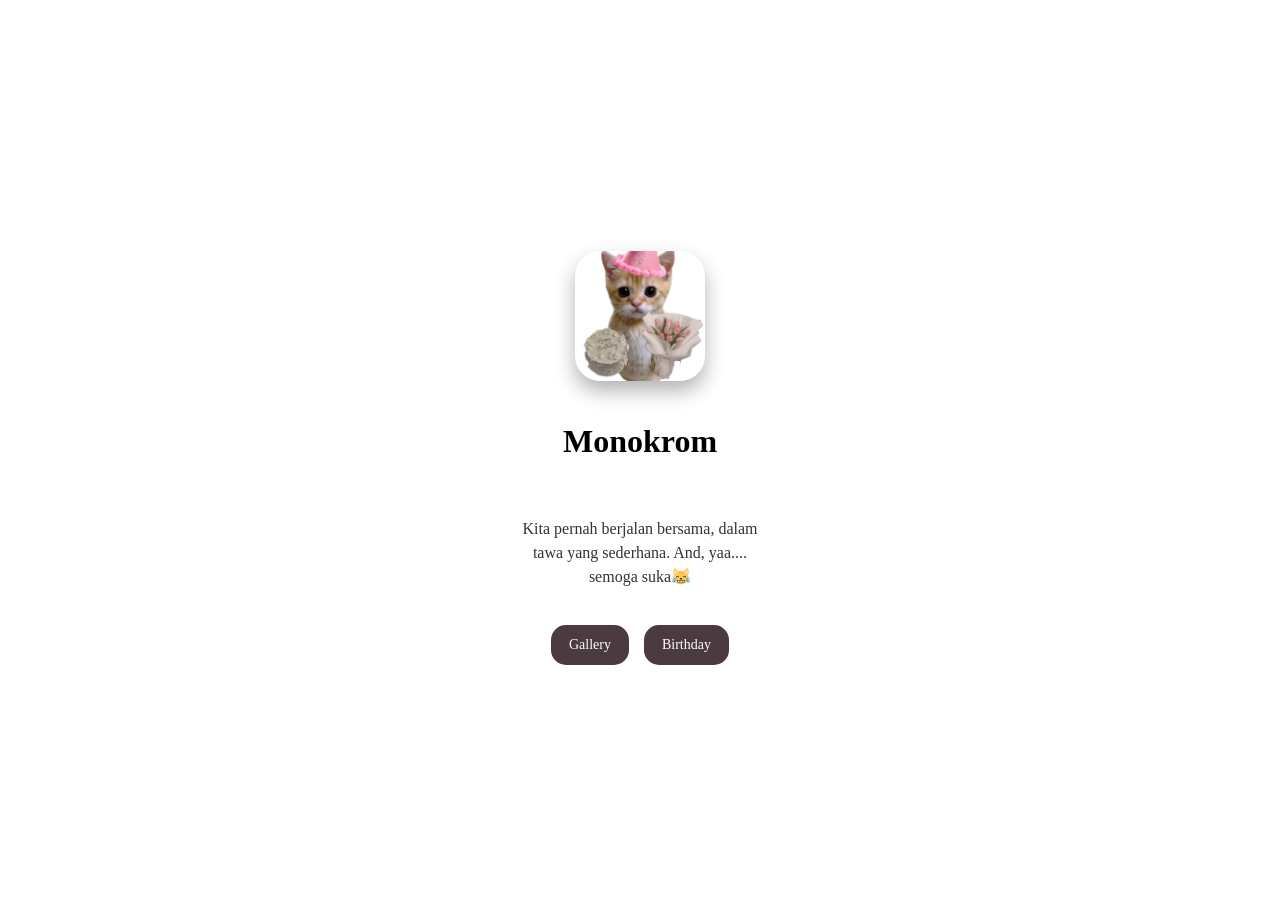
==== index.html @ 5f91d985 "Add files via upload" ====
<!DOCTYPE html>
<html lang="id">
<head>
<meta charset="UTF-8">
<meta name="viewport" content="width=device-width, initial-scale=1.0, maximum-scale=3.0, minimum-scale=1.0, user-scalable=yes">
<title>Home</title>
<link rel="stylesheet" href="style.css">
</head>
<body>

<div class="home">

  <img src="Birthday.png" class="home-img">

  <h1 class="home-title">Monokrom</h1>

  <p class="home-text">
    Kita pernah berjalan bersama,  
    dalam tawa yang sederhana.
    And, yaa.... semoga suka😹
  </p>

  <div class="home-menu">
    <a href="gallery.html">Gallery</a>
    <a href="birthday.html">Birthday</a>
  </div>

</div>

<audio id="audio" src="Monokrom.mp3" loop></audio>

<script>
const audio = document.getElementById("audio");

// auto play (butuh interaksi dikit)
document.addEventListener("click", () => {
  audio.volume = 0.7;
  audio.play();
}, { once: true });
</script>

</body>
</html>
---- style.css ----
/* ================= DASHBOARD ================= */
.home {
  display:flex;
  flex-direction:column;
  align-items:center;
  justify-content:center;
  height:100vh;
  gap:20px;
}

.home-img {
  width:130px;
  height:130px;
  border-radius:25px;
  object-fit:cover;
  box-shadow:0 10px 20px rgba(0,0,0,0.3);
}

.home-title {
  font-family:'Primetime';
  font-size:32px;
}

.home-text {
  opacity:0.8;
  text-align:center;
  max-width:250px;
  line-height:1.5;
}

.home-menu {
  display:flex;
  gap:15px;
}

.home-menu a {
  background:#4b3a3f;
  padding:12px 18px;
  border-radius:15px;
  text-decoration:none;
  color:white;
  font-size:14px;
}
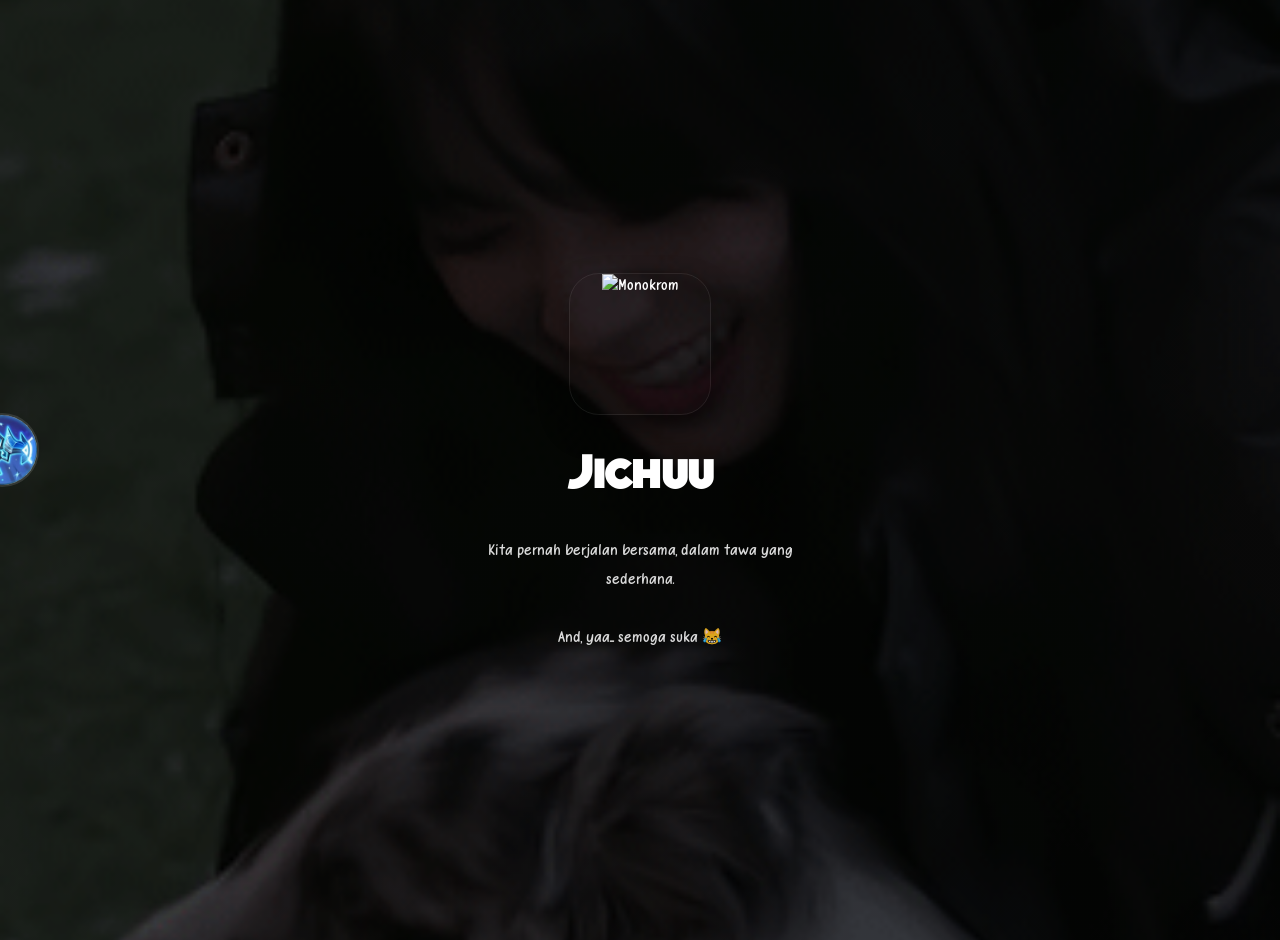
==== commit 27689427: "Add files via upload" ====
--- a/index.html
+++ b/index.html
@@ -1,43 +1,51 @@
-<!DOCTYPE html>
-<html lang="id">
-<head>
-<meta charset="UTF-8">
-<meta name="viewport" content="width=device-width, initial-scale=1.0, maximum-scale=3.0, minimum-scale=1.0, user-scalable=yes">
-<title>Home</title>
-<link rel="stylesheet" href="style.css">
-</head>
-<body>
-
-<div class="home">
-
-  <img src="Birthday.png" class="home-img">
-
-  <h1 class="home-title">Monokrom</h1>
-
-  <p class="home-text">
-    Kita pernah berjalan bersama,  
-    dalam tawa yang sederhana.
-    And, yaa.... semoga suka😹
-  </p>
-
-  <div class="home-menu">
-    <a href="gallery.html">Gallery</a>
-    <a href="birthday.html">Birthday</a>
-  </div>
-
+<!DOCTYPE html><html lang="id"><head>
+  <meta charset="UTF-8">
+  <meta name="viewport"
+        content="width=device-width, initial-scale=1.0, maximum-scale=3.0, minimum-scale=1.0, user-scalable=yes">  <title>Monokrom</title>  <link rel="stylesheet" href="style.css">
+</head><body>  <!-- NAVBAR -->  <div class="top-bar"><div class="top-img" onclick="toggleMenu()">
+  <img src="Winter.jpg" alt="Profile">
 </div>
 
-<audio id="audio" src="Monokrom.mp3" loop></audio>
+<div class="top-menu" id="menu">
+  <a href="gallery.html" class="menu-btn">Gallery</a>
+  <a href="birthday.html" class="menu-btn">Wishlist</a>
+</div>
 
-<script>
-const audio = document.getElementById("audio");
+  </div>  <!-- HOME -->  <div class="home"><div class="home-img">
+  <img src="2.gif" alt="Monokrom">
+</div>
 
-// auto play (butuh interaksi dikit)
-document.addEventListener("click", () => {
-  audio.volume = 0.7;
-  audio.play();
-}, { once: true });
-</script>
+<h1 class="home-title">Jichuu</h1>
 
-</body>
-</html>+<p class="home-text">
+  Kita pernah berjalan bersama,
+  dalam tawa yang sederhana.
+  <br><br>
+  And, yaa.... semoga suka 😹
+</p>
+
+  </div>  <!-- AUDIO --><audio id="audio" src="Monokrom.mp3" loop></audio>
+
+  <script>
+
+    function toggleMenu() {
+
+      const menu = document.getElementById("menu");
+      const logo = document.querySelector(".top-img");
+
+      menu.classList.toggle("active");
+
+      logo.classList.remove("spin");
+      void logo.offsetWidth;
+      logo.classList.add("spin");
+
+    }
+
+    const audio = document.getElementById("audio");
+
+    document.addEventListener("click", () => {
+      audio.volume = 0.7;
+      audio.play();
+    }, { once: true });
+
+  </script></body></html>
--- a/style.css
+++ b/style.css
@@ -1,43 +1,325 @@
-/* ================= DASHBOARD ================= */
-.home {
-  display:flex;
-  flex-direction:column;
-  align-items:center;
-  justify-content:center;
-  height:100vh;
-  gap:20px;
-}
-
-.home-img {
-  width:130px;
-  height:130px;
-  border-radius:25px;
-  object-fit:cover;
-  box-shadow:0 10px 20px rgba(0,0,0,0.3);
-}
-
-.home-title {
-  font-family:'Primetime';
-  font-size:32px;
-}
-
-.home-text {
-  opacity:0.8;
-  text-align:center;
-  max-width:250px;
-  line-height:1.5;
-}
-
-.home-menu {
-  display:flex;
-  gap:15px;
-}
-
-.home-menu a {
-  background:#4b3a3f;
-  padding:12px 18px;
-  border-radius:15px;
-  text-decoration:none;
-  color:white;
-  font-size:14px;
+/* =======================
+🎯 FONT
+======================= */
+@font-face {
+font-family:'Primetime';
+src:url('Primetime.ttf') format('truetype');
+}
+
+@font-face {
+font-family:'VanillaTwilight';
+src:url('Vanilla Twilight.otf') format('opentype');
+}
+
+/* =======================
+🌐 BASE
+======================= */
+body{
+margin:0;
+min-height:100vh;
+font-family:'VanillaTwilight', Arial, sans-serif;
+color:white;
+overflow:hidden;
+
+background:
+linear-gradient(
+rgba(0,0,0,.65),
+rgba(0,0,0,.65)
+),
+url("Background.gif");
+
+background-size:cover;
+background-position:center;
+background-repeat:no-repeat;
+}
+
+/* =======================
+🧭 NAVBAR
+======================= */
+.top-bar{
+position:fixed;
+left:-35px;
+top:50%;
+transform:translateY(-50%);
+z-index:999;
+}
+
+/* LOGO */
+.top-img{
+width:70px;
+height:70px;
+
+border-radius:50%;
+overflow:hidden;
+
+cursor:pointer;
+
+border:2px solid rgba(255,255,255,.12);
+
+box-shadow:
+0 0 0 rgba(255,255,255,0);
+
+animation:pulse 2s ease-in-out infinite;
+
+transition:
+transform .5s ease,
+box-shadow .5s ease;
+}
+
+.top-img img{
+width:100%;
+height:100%;
+object-fit:cover;
+}
+
+/* PAS DIKLIK */
+.top-img.spin{
+animation:
+pulse 2s ease-in-out infinite,
+spin .8s linear;
+
+box-shadow:
+0 0 25px rgba(255,255,255,.25);
+}
+
+/* MENU */
+.top-menu{
+position:absolute;
+left:85px;
+top:50%;
+
+display:flex;
+flex-direction:column;
+gap:12px;
+
+opacity:0;
+pointer-events:none;
+
+transform:
+translateY(-50%)
+translateX(-20px)
+scale(.85);
+
+transition:
+opacity .35s ease,
+transform .35s ease;
+}
+
+.top-menu.active{
+opacity:1;
+pointer-events:auto;
+
+transform:
+translateY(-50%)
+translateX(0)
+scale(1);
+}
+
+/* BUTTON */
+.menu-btn{
+background:rgba(20,20,22,.85);
+
+padding:12px 18px;
+
+border-radius:999px;
+
+color:white;
+text-decoration:none;
+
+border:1px solid rgba(255,255,255,.08);
+
+backdrop-filter:blur(10px);
+-webkit-backdrop-filter:blur(10px);
+
+transition:.25s;
+}
+
+.menu-btn:hover{
+transform:translateX(5px);
+}
+
+/* NGEMBANG */
+@keyframes pulse{
+
+0%{
+transform:scale(1);
+}
+
+50%{
+transform:scale(1.18);
+}
+
+100%{
+transform:scale(1);
+}
+
+}
+
+/* MUTER */
+@keyframes spin{
+
+from{
+rotate:0deg;
+}
+
+to{
+rotate:360deg;
+}
+
+}
+
+/* PAS MENU DIBUKA */
+.top-img.active{
+animation:none;
+
+transform:
+rotate(360deg)
+scale(1.1);
+
+box-shadow:
+0 0 25px rgba(255,255,255,.25);
+}
+
+.top-img img{
+width:100%;
+height:100%;
+object-fit:cover;
+}
+
+/* BUBBLE MENU */
+.top-menu{
+position:absolute;
+left:85px;
+top:50%;
+
+display:flex;
+flex-direction:column;
+gap:12px;
+
+opacity:0;
+pointer-events:none;
+
+transform:
+translateY(-50%)
+translateX(-20px)
+scale(.85);
+
+transition:
+opacity .35s ease,
+transform .35s ease;
+}
+
+/* MENU MUNCUL */
+.top-menu.active{
+opacity:1;
+pointer-events:auto;
+
+transform:
+translateY(-50%)
+translateX(0)
+scale(1);
+}
+
+/* BUTTON */
+.menu-btn{
+background:rgba(20,20,22,.85);
+
+padding:12px 18px;
+
+border-radius:999px;
+
+color:white;
+text-decoration:none;
+
+border:1px solid rgba(255,255,255,.08);
+
+backdrop-filter:blur(10px);
+-webkit-backdrop-filter:blur(10px);
+
+transition:.25s;
+}
+
+.menu-btn:hover{
+transform:translateX(5px);
+}
+
+/* ANIMASI BESAR KECIL */
+@keyframes pulse{
+
+0%{
+transform:scale(1);
+}
+
+50%{
+transform:scale(1.15);
+}
+
+100%{
+transform:scale(1);
+}
+
+}
+
+/* =======================
+🏠 HOME
+======================= */
+.home{
+min-height:100vh;
+
+display:flex;
+flex-direction:column;
+
+justify-content:center;
+align-items:center;
+
+text-align:center;
+padding:20px;
+}
+
+.home-img{
+width:140px;
+height:140px;
+
+border-radius:30px;
+overflow:hidden;
+
+border:1.5px solid rgba(255,255,255,.08);
+
+box-shadow:0 15px 30px rgba(0,0,0,.4);
+}
+
+.home-img img{
+width:100%;
+height:100%;
+object-fit:cover;
+}
+
+.home-title{
+font-family:'Primetime';
+font-size:42px;
+margin-top:25px;
+}
+
+.home-text{
+max-width:320px;
+line-height:1.8;
+opacity:.85;
+margin-top:10px;
+}
+
+.home-menu{
+margin-top:25px;
+display:flex;
+gap:15px;
+}
+
+.home-menu a{
+background:#141416;
+color:white;
+text-decoration:none;
+
+padding:14px 20px;
+border-radius:18px;
+
+border:1.5px solid rgba(255,255,255,.08);
 }
